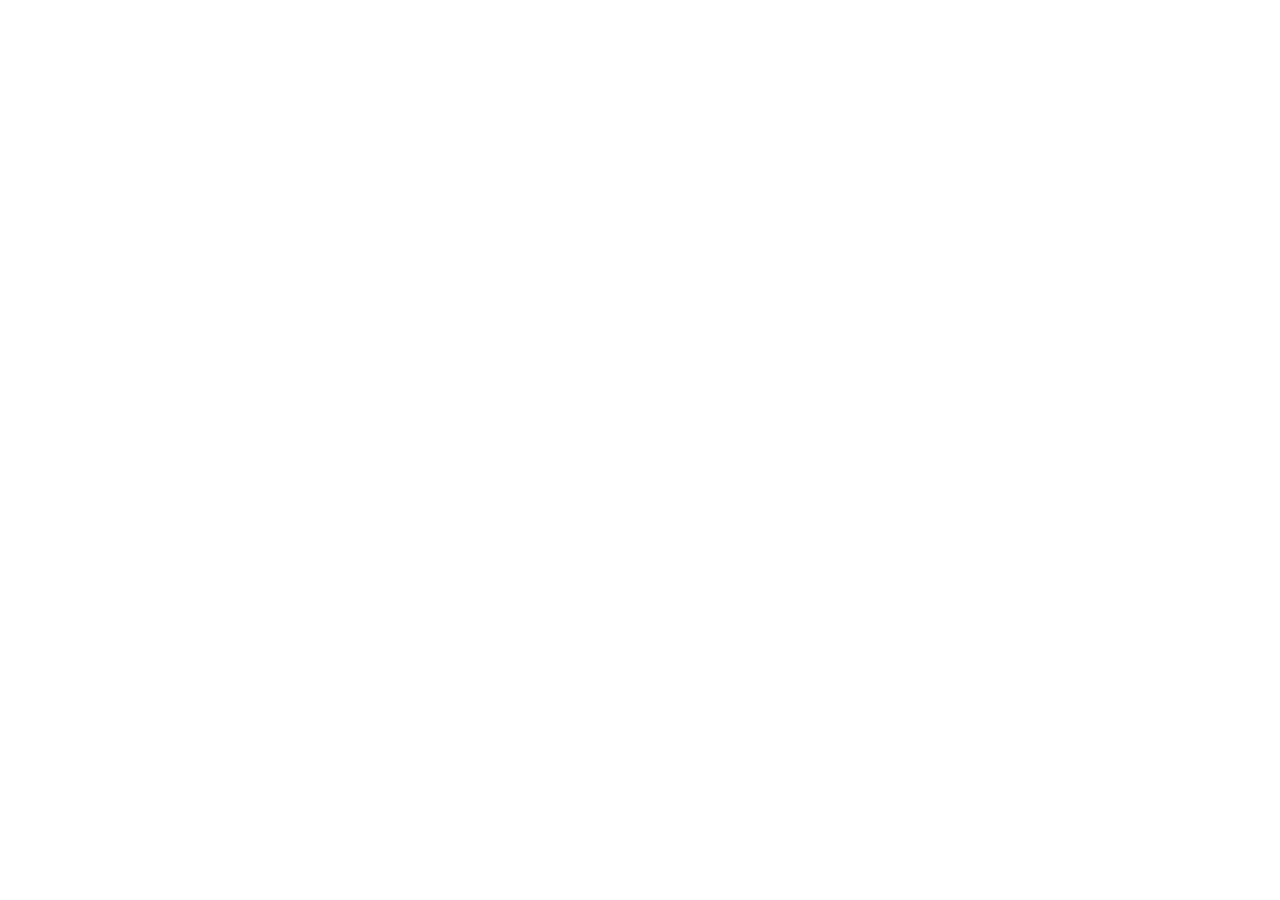
==== contato.html @ 32fdd735 "Portifolio" ====
<!DOCTYPE html>
<html lang="pt-br">
<head>
    <meta charset="UTF-8">
    <meta name="viewport" content="width=device-width, initial-scale=1.0">
    <title>Contato</title>
</head>
<body>
    
</body>
</html>
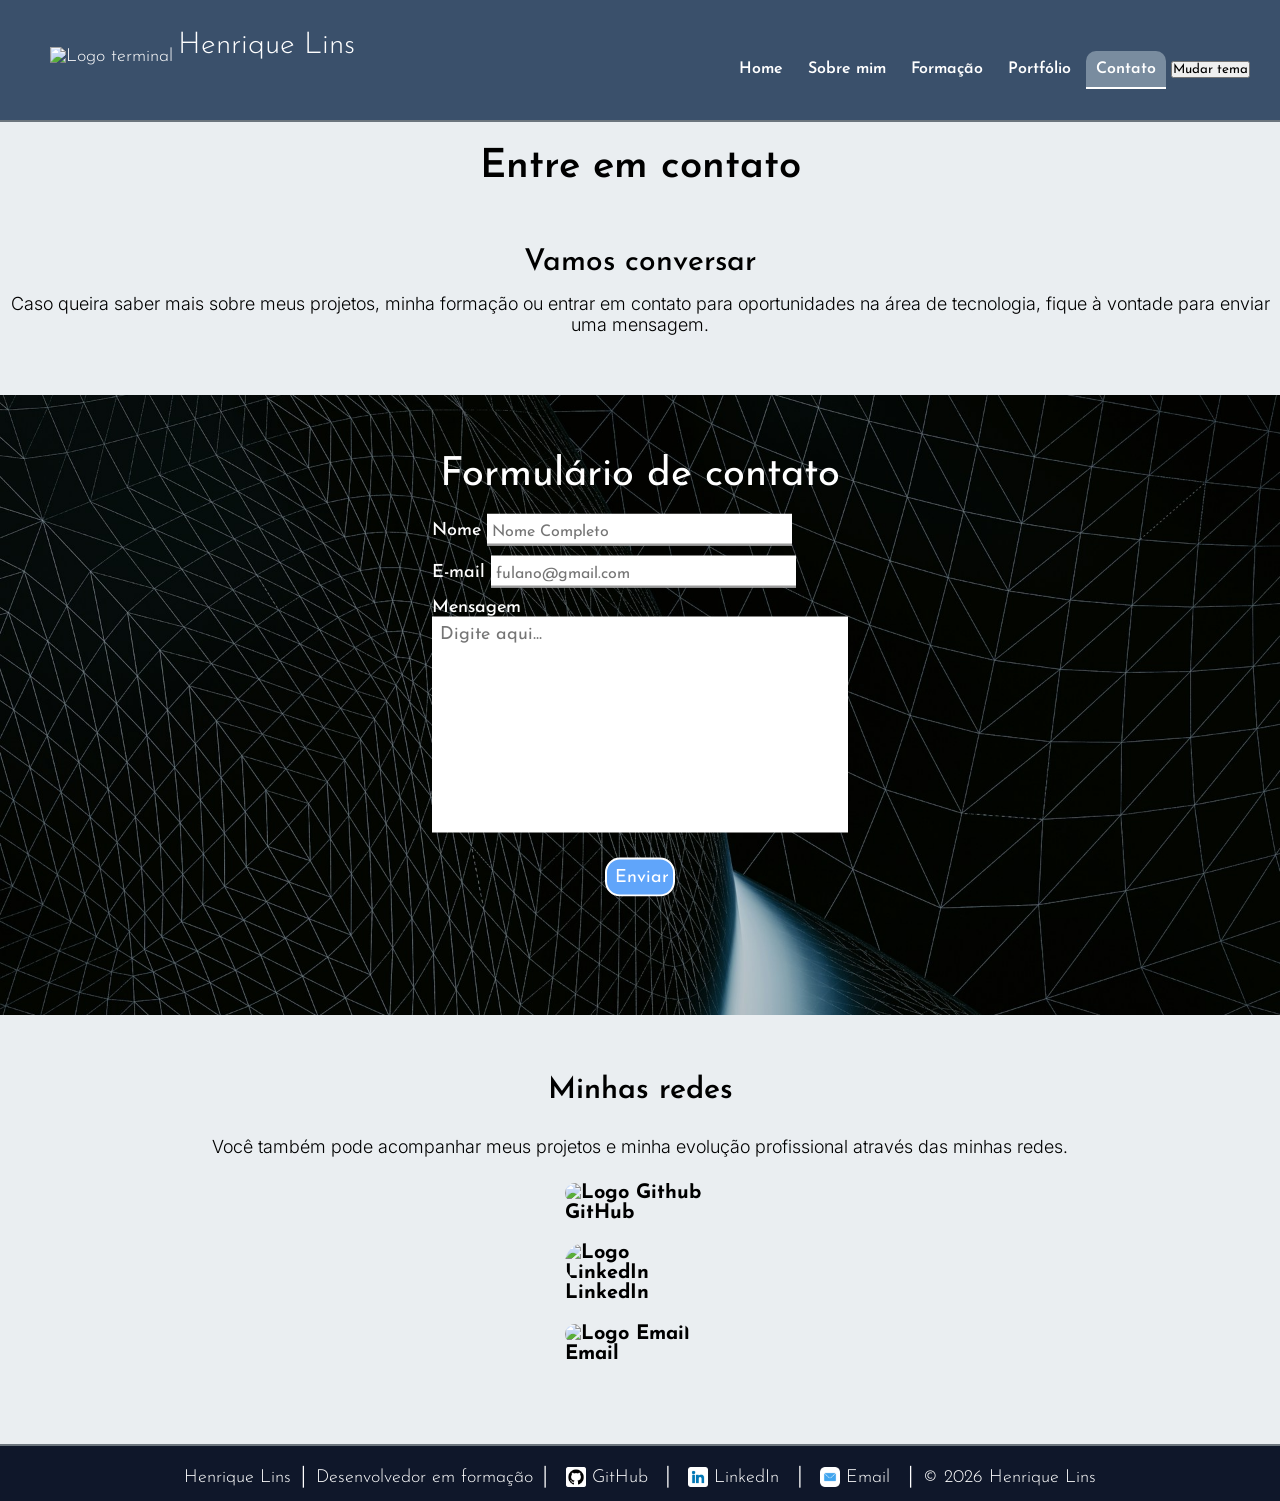
==== commit 831626dd: "Portifólio" ====
--- a/contato.html
+++ b/contato.html
@@ -3,9 +3,86 @@
 <head>
     <meta charset="UTF-8">
     <meta name="viewport" content="width=device-width, initial-scale=1.0">
+    <link rel="shortcut icon" href="favicon/terminal_claro.png" type="image/x-icon">
+    <link rel="stylesheet" href="css/style.css">
+    <link rel="stylesheet" href="css/responsivo.css">
     <title>Contato</title>
 </head>
 <body>
-    
+    <!-- Cabeçalho contendo logo e menu de navegação -->
+    <header>
+        <div class="menu">
+            <p><img src="favicon/terminal.png" alt="Logo terminal" class="logo"><span>Henrique Lins</span> </p>
+        </div>
+        <!-- Menu principal responsável pela navegação entre as páginas -->
+        <nav>
+            <a href="index.html">Home</a>
+            <a href="sobre.html">Sobre mim</a>
+            <a href="formacao.html">Formação</a>
+            <a href="portfolio.html">Portfólio</a>
+            <a href="contato.html" class="ativo">Contato</a>
+            <button>Mudar tema</button>
+        </nav>
+    </header>
+
+    <!-- Conteúdo principal da página -->
+    <main class="topo" class>
+        <h1>Entre em contato</h1>
+        <!-- Apresentação da página de contato -->
+        <section class="cont-topo">
+            <h2>Vamos conversar</h2>
+            <p>Caso queira saber mais sobre meus projetos, minha formação ou entrar em contato para oportunidades na área de tecnologia, fique à vontade para enviar uma mensagem.</p>
+        </section>
+
+        <!-- Formulário para envio de mensagens -->
+        <section id="formulario">
+            <h2>Formulário de contato</h2>
+            <form action="#" method="post" class="formu">
+                
+                <div class="campo">
+                    <label for="inome">Nome</label>
+                    <input type="text" name="nome" id="inome" minlength="5" required placeholder="Nome Completo" size="30">
+                </div>
+
+                <div class="campo">
+                    <label for="iemail">E-mail</label>
+                    <input type="email" name="email" id="iemail" required autocomplete="email" placeholder="fulano@gmail.com" size="30">
+                </div>
+
+                <div class="campo">
+                    <label for="imsg">Mensagem</label><br>
+                    <textarea name="msg" id="imsg" cols="50" rows="15" placeholder="Digite aqui..." required></textarea>
+                </div>
+
+                <div class="btn_con"><input type="submit" value="Enviar"></div>
+            </form>
+        </section>
+
+        <!-- Redes profissionais para contato -->
+        <section class="icon-cont">
+            <h2>Minhas redes</h2>
+            <p>Você também pode acompanhar meus projetos e minha evolução profissional através das minhas redes.</p>
+            <ul>
+                <li><a href="https://github.com/HenriqueLins26" target="_blank" rel="noopener"><img src="icones/github.png" alt="Logo Github"> GitHub</a></li>
+                <li><a href="https://www.linkedin.com/in/henrique-lins-04561a300/" target="_blank" rel="noopener"><img src="icones/linkedin.png" alt="Logo LinkedIn"> LinkedIn</a></li>
+                <li><a href="mailto:seuemail@email.com" target="_blank"><img src="icones/envelope.png" alt="Logo Email"> Email</a></li>
+            </ul>
+        </section>
+    </main>
+
+    <!-- Rodapé com links das redes profissionais -->
+    <footer>
+        <p>Henrique Lins │ Desenvolvedor em formação │ 
+            <a href="https://github.com/HenriqueLins26" target="_blank" rel="noopener">
+                <img src="icones/github-claro.png" alt="Logo GitHub" class="icon">GitHub
+            </a> │ 
+            <a href="https://www.linkedin.com/in/henrique-lins-04561a300/" target="_blank" rel="noopener">
+                <img src="icones/linkedin-claro.png" alt="Logo LinkedIn" class="icon">LinkedIn
+            </a> │ 
+            <a href="mailto:seuemail@email.com" target="_blank">
+                <img src="icones/envelope-claro.png" alt="Logo Email" class="icon">Email
+            </a> │ © 2026 Henrique Lins
+        </p>
+    </footer>
 </body>
 </html>
--- a/css/style.css
+++ b/css/style.css
@@ -0,0 +1,524 @@
+@charset "UTF-8";
+@import url('https://fonts.googleapis.com/css2?family=Inter:ital,opsz,wght@0,14..32,100..900;1,14..32,100..900&family=Josefin+Sans:ital,wght@0,100..700;1,100..700&display=swap');
+
+/* Definção das paginas*/
+*{
+  
+    margin: 0;
+    padding: 0;
+    font-family: var(--font-tit);
+}
+
+:root {
+    --cor0: #FFF;
+    --cor1: #0F172A;
+    --cor2: #1F3A93;
+    --cor3: #6C757D;
+    --cor4: #60A5FA;
+    --cor5: #3A506B;
+    --cor6: #C9D6DF;
+
+    --font-tit: 'Josefin Sans';
+    --font-prg: 'Inter';
+}
+
+
+
+body{
+    background-color: #eaeef1;
+
+}
+h1 {
+
+    padding-top: 25px;
+    color: #000000;
+    text-align: center;
+    font-size: 40px;
+    font-weight: 600;
+}
+
+h2 {
+    padding-bottom: 5px;
+    font-size: 30px;
+    font-weight: 500;
+}
+
+p{
+    font-weight: 300;
+    padding-top: 10px;
+    text-align: justify;
+    font-size: 18px;
+    font-family: var(--font-prg);
+}
+
+a{
+    text-decoration: none;
+    color: var(--cor0);
+}
+
+section{
+    padding: 10px;
+    margin: 50px 0px 50px 0px;
+}
+
+/* Inicio do menu*/
+
+header{
+    width: 100%;
+    height: 80px;
+    background-color: var(--cor5);
+    padding: 20px 0px;
+    color: var(--cor0);
+    border-bottom: 2px solid var(--cor3);
+}
+
+.menu span{
+    font-size: 30px;
+    margin-left: 5px;
+}
+
+.logo {
+    vertical-align: bottom;
+    margin-left: 50px;
+    margin-bottom: -5px;
+}
+
+nav{
+    text-align: right;
+    margin-right: 30px;
+}
+
+nav > a{
+    text-decoration: none;
+    color: var(--cor0);
+    padding: 10px;
+    font-weight: 600;
+    font-size: 16px;
+}
+
+nav a:hover{
+    padding: 10px;
+    background-color: #c9d6df71;
+    border-radius: 10px 10px 0px 0px;
+    color: var(--cor0);
+}
+ nav a.ativo{
+    background-color: #c9d6df71;
+    border-radius: 10px 10px 0px 0px;
+    border-bottom: 2px solid var(--cor0);
+ }
+
+/* Fim do menu*/
+
+/* Inicio da pagina Home*/
+.perfil{
+    margin-top: 30px;
+    display: flex;
+    align-items: center;
+    justify-content: center;
+    flex-wrap: wrap;
+}
+
+.ft-perfil{
+    margin: 15px;
+}
+
+.ft-perfil > img {
+    width: 250px;
+    height: 250px;
+    border-radius: 200px;
+    box-shadow: -5px 5px 13px var(--cor1);
+}
+
+.descri{
+    margin: auto;
+    text-align: center;
+    width: 90%;
+    max-width: 900px;
+}
+
+.descri > p{
+    padding: 30px;
+    text-align: justify;
+}
+
+.cards-des {
+    display: flex;
+    justify-content: center;
+    flex-wrap: wrap;
+    margin: 10px;
+}
+
+.des {
+    border: 2px solid var(--cor6);
+    background-image: linear-gradient(200deg, var(--cor1), var(--cor5), var(--cor1), var(--cor5));
+    color: var(--cor0);
+    border-radius: 5px;
+    box-shadow: 5px 5px 10px var(--cor1);
+    text-align: center;
+    padding: 10px;
+    width: 300px;
+    height: 150px;
+    margin: 10px;
+}
+
+.descricao {
+    padding: 10px;
+    margin-bottom: 50px;
+}
+
+.descricao > p {
+    padding-bottom: 40px;
+    text-align: justify;
+}
+
+.descricao > a {
+    text-decoration: underline;
+    color: #000;
+    padding: 10px;
+    font-weight: 900;
+    margin-right: 10px;
+}
+
+.descricao > a:hover {
+    text-decoration: none;
+}
+
+.descricao .btn-home{
+    margin-left: 10px;
+    background-color: var(--cor2);
+    color: var(--cor0);
+    text-decoration: none;
+    border-radius: 5px;
+}
+
+.descricao .btn-home:hover {
+    background-color: #2a4cb9;
+}
+/* Fim da pagina Home */
+
+/* Inicio da pagina Sobre */
+
+.sobre {
+    text-align: center;
+}
+
+.sob{
+    margin: auto;
+    width: 90%;
+    max-width: 900px;
+}
+
+.sob > h2 {
+    margin-bottom: 25px;
+}
+
+.sob > p{
+    text-align: justify;
+    padding-bottom: 10px;
+}
+
+.cards-sobre{
+    display: flex;
+    justify-content: center;
+    flex-wrap: wrap;
+}
+
+.card-sob{
+    border-right: 2px solid var(--cor5);
+    border-left: 2px solid var(--cor5);
+    border-left: 1;
+    margin: -1px;
+    width: 450px;
+    height: 150px;
+    padding: 20px;
+
+}
+
+.card-sob > h3 {
+    margin-bottom: 10px;
+}
+
+/* Fim da pagina Sobre */
+
+/* Inicio da pagina Formação */
+
+.formacao {
+    text-align: center;
+}
+
+.facul{
+    width: 100%;
+    margin-top: 30px;
+    display: flex;
+    justify-content: center;
+    text-align: justify;
+    flex-wrap: wrap;
+}
+.meio{
+    border-right: 2px solid var(--cor5);
+
+}
+.facul1{
+    width: 700px;
+    height: 200px;
+    padding: 10px;
+    margin: 20px;
+}
+
+.cards-formacao{
+    margin-top: 20px;
+    display: flex;
+    justify-content: center;
+    flex-wrap: wrap;
+}
+
+.forma{
+    background-image: linear-gradient(150deg,var(--cor1),var(--cor5), var(--cor1));
+    color: var(--cor0);
+    border: 2px solid var(--cor6);
+    box-shadow: -4px 4px 15px var(--cor1);
+    border-radius: 15%;
+    padding: 15px;
+    width: 450px;
+    height: 250px;
+    margin: 10px;
+}
+.forma > h3{
+    text-align: center;
+    margin: 5px;
+    font-size: 25px;
+    font-weight: 400;
+}
+
+.forma > p{
+    padding-top: 8px;
+    text-align: justify;
+}
+
+.card-for {
+    display: flex;
+    justify-content: center;
+    flex-wrap: wrap;
+}
+
+.card-f{
+    box-shadow: -4px 4px 10px var(--cor1);
+    border: 2px solid var(--cor5);
+    border-radius: 10px;
+    margin: 10px;
+    width: 400px;
+    height: 200px;
+    padding: 10px;
+}
+
+.card-f > h3{
+    text-align: center;
+    padding: 10px;
+}
+
+.card-f > p{
+    text-align: justify;
+}
+/* Fim da pagina Formação */
+
+/* Inicio da pagina Portifolio */
+.princ{
+    text-align: center;
+    padding: 30px;
+}
+
+.princ p{
+    text-align: center;
+}
+
+.card-por{
+    color: var(--cor0);
+    display: flex;
+    justify-content: center;
+    flex-wrap: wrap;
+    margin: 40px;
+}
+
+.cards{
+    background-image: linear-gradient(200deg, var(--cor1), var(--cor5));
+    border-radius: 40px;
+    width: 500px;
+    height: 300px;
+    border: 1px solid var(--cor6);
+    box-shadow: -8px 8px 15px var(--cor1);
+    margin: 10px;
+    padding: 10px;
+}
+
+.cards h3{
+    margin: 10px;
+    font-size: 25px;
+    font-weight: 400;
+}
+
+.cards p {
+    text-align: justify;
+}
+
+.port{
+    font-size: 20px;
+    margin-top: 40px;
+}
+
+.port > a{
+    text-decoration: underline;
+    font-weight: 400;
+}
+
+.port a:hover {
+    text-decoration: none;
+}
+/* Fim da Pagina Portifolio */
+
+/* Pagina Contato */
+ .cont-topo{
+    text-align: center;
+ }
+
+ .cont-topo p{
+    text-align: center;
+ }
+
+#formulario{  
+    height: 600px;
+    background-image: url('../image/fundo-formulario.jpg');
+    background-repeat: no-repeat;
+    background-position: center;
+    background-size: cover;
+    background-attachment: scroll;
+    color: var(--cor0);
+    position: relative;
+}
+
+#formulario > h2 {
+    margin-top: 50px;
+    text-align: center;
+    font-size: 40px;
+    font-weight: 400;
+}
+
+.formu {
+    position: absolute;
+    top: 50%;
+    left: 50%;
+    overflow: hidden;
+    transform: translate(-50%, -50%);
+}
+
+.campo {
+    font-size: 18px;
+    font-weight: 500;
+}
+
+.campo > input {
+    font-size: 16px;
+    width: 300px;
+    height: 25px;
+    background-color: var(--cor0);
+    border: none;
+    border-bottom: 2px solid #9c9c9c;
+    padding: 5px 0px 0px 5px;
+    margin-bottom: 10px;
+}
+
+.campo > textarea{
+    resize: none;
+    border: none;
+    padding: 8px;
+    width: 400px;
+    height: 200px;
+    font-size: 18px;
+    font-weight: 400;
+}
+
+.btn_con{
+    margin-top: 20px;
+    text-align: center;
+}
+
+.btn_con input {
+    font-size: 18px;
+    color: var(--cor0);
+    width: 70px;
+    padding: 8px;
+    border-radius: 15px;
+    border: 2px solid var(--cor0);
+    background-color: var(--cor4);
+}
+
+.btn_con input:hover {
+    padding: 9px;
+    border: 1px solid var(--cor0);
+    background-color: #4679b6;
+}
+
+.icon-cont li{
+    width: 150px;
+    margin: auto;
+    margin-bottom: 20px;
+    list-style: none;
+}
+
+.icon-cont img {
+    width: 40px;
+    border-radius: 20px;
+    vertical-align: middle;
+}
+
+.icon-cont h2 {
+    text-align: center;
+    font-size: 30px;
+    font-weight: 600;
+    margin-bottom: 15px;
+}
+
+.icon-cont p {
+    margin-bottom: 25px;
+    text-align: center;
+}
+.icon-cont a {
+    font-size: 20px;
+    color: #000;
+    font-weight: 700;
+}
+
+/* Fim da pagina Contato */
+
+/* Rodapé*/
+footer{
+    background-color: var(--cor1);
+    color: var(--cor0);
+    border-top: 2px solid var(--cor3);
+    height: 35px;
+    padding: 10px;
+    display: flex;
+    justify-content: center;
+}
+
+footer a{
+    color: var(--cor0);
+    padding: 0px 8px;
+}
+
+footer p {
+    font-family: var(--font-tit);
+}
+
+footer a:hover{
+    background-color: #c9d6df23;
+    border-radius: 5px;
+}
+
+/* Icones do rodapé*/
+.icon{
+    width: 20px;
+    margin: -5px 6px 0px 0px;
+    vertical-align: middle;
+}
+/* Fim do rodapé */
--- a/css/responsivo.css
+++ b/css/responsivo.css
@@ -0,0 +1,230 @@
+@charset "UTF-8";
+
+@media screen and (min-width: 769px) and (max-width: 1024px){
+    .meio{
+        border: none;
+    }
+
+    .card-sob{
+        box-shadow: -4px 4px 10px var(--cor1);
+        border: 2px solid var(--cor5);
+        border-radius: 10px;
+        width: 300px;
+        margin: 10px auto;
+    }
+}
+
+
+@media screen and (max-width: 768px){
+    /* Definçaõ da pagina*/
+    :root {
+        --cor1: #0F172A;
+        --cor5: #3A506B;
+    }
+
+    h1{
+        padding-top: 10px;
+        font-size: 33px;
+        font-weight: 600;
+    }
+
+    h2{
+        font-size: 26px;
+        font-weight: 600;
+    }
+
+    p{
+        font-size: 16px;
+    }
+    .meio{
+        border-right: none;
+    }
+
+    /* Pagina Home*/
+    .perfil{
+        flex-direction: column;
+        margin-bottom: 30px;
+    }
+
+    .ft-perfil > img{
+        width: 180px;
+        height: 180px;
+    }
+    .descri{
+        width: 370px;
+    }
+
+    .descri > p{
+        margin-top: 5px;
+        padding: 8px;
+    }
+
+    .cards-des{
+        flex-direction: column;
+    }
+
+    .des {
+        height: 130px;
+        margin: 10px auto;
+    }
+    /* Pagina Home*/
+
+    /* Pagina Sobre*/
+    .sob{
+        width: 370px;
+    }
+
+    .sob > p{
+        padding-bottom: 0px;
+    }
+
+    .cards-sobre{
+        flex-direction: column;
+    }
+
+    .card-sob{
+        box-shadow: -4px 4px 10px var(--cor1);
+        border: 2px solid var(--cor5);
+        border-radius: 10px;
+        width: 250px;
+        margin: 10px auto;
+    }
+    /* Pagina Sobre*/
+
+    /* Pagina Formação */
+    .facul{
+        flex-direction: column;
+        
+    }
+
+    .facul1{
+        width: 100%;
+        height: 270px;
+        margin: 20px 0px 0px 0px;
+        padding: 0px;
+    }
+
+    .cards-formacao{
+        flex-direction: column;
+    }
+
+    .forma{
+        background-image: linear-gradient(45deg,var(--cor1),var(--cor5), var(--cor1));
+        width: 330px;
+        height: 280px;
+        padding: 10px;
+        margin: 10px auto;
+        border-radius: 50px;
+    }
+
+    .forma > h3{
+        margin: 10px;
+        font-size: 20px;
+        font-weight: 400;
+    }
+
+    .card-for {
+        flex-direction: column;
+    }
+
+    .card-f{
+        width: 330px;
+        height: 180px;
+        margin: 10px auto;
+    }
+    /* Pagina Formação */
+
+    /* Pagina Portifolio */
+
+    .princ{
+        padding: 0px;
+    }
+
+    .princ p{
+        text-align: justify;
+        padding: 10px;
+    }
+
+    .card-por{
+        flex-direction: column;
+        margin: 0px;
+    }
+
+    .cards{
+        width: 340px;
+        height: 320px;
+        margin: 10px auto;
+        padding: 15px;
+    }
+
+    .cards h3{
+        font-size: 20px;
+        font-weight: 400;
+    }
+    /* Pagina Portifolio */
+
+    /* Pagina Contato */
+    #formulario{
+        width:100%;
+        height: 600px;
+        padding-top: 20px;
+        box-sizing: border-box;
+    }
+
+    #formulario > h2 {
+        margin: 0px;
+    }
+
+    .campo {
+        text-align: center;
+        font-size: 16px;
+        font-weight: 600;
+    }
+
+    .campo > input{
+        width: 230px;
+        height: 20px;
+        padding: 5px 0px 0px 5px;
+        font-size: 15px;
+    }
+
+    .campo > textarea {
+        width: 320px;
+        height: 150px;
+        font-size: 15px;
+    }
+    .icon-cont li{
+        width: 115px;
+    }
+
+    .icon-cont img {
+        width: 30px;
+    }
+
+    .icon-cont a {
+        font-size: 17px;
+        font-weight: 700;
+    }
+    /* Pagina Contato */
+
+    /* Pagina Rodapé */
+    footer{
+        height: 75px;
+        padding: 10px;
+    }
+
+    footer a{
+        padding: 0px 2px;
+    }
+
+    footer p{
+        font-size: 15px;
+    }
+
+    .icon{
+        margin: 2px 2px 0px 0px;
+        vertical-align: bottom;
+        width: 16px;
+    }
+    /* Pagina Rodapé */
+}
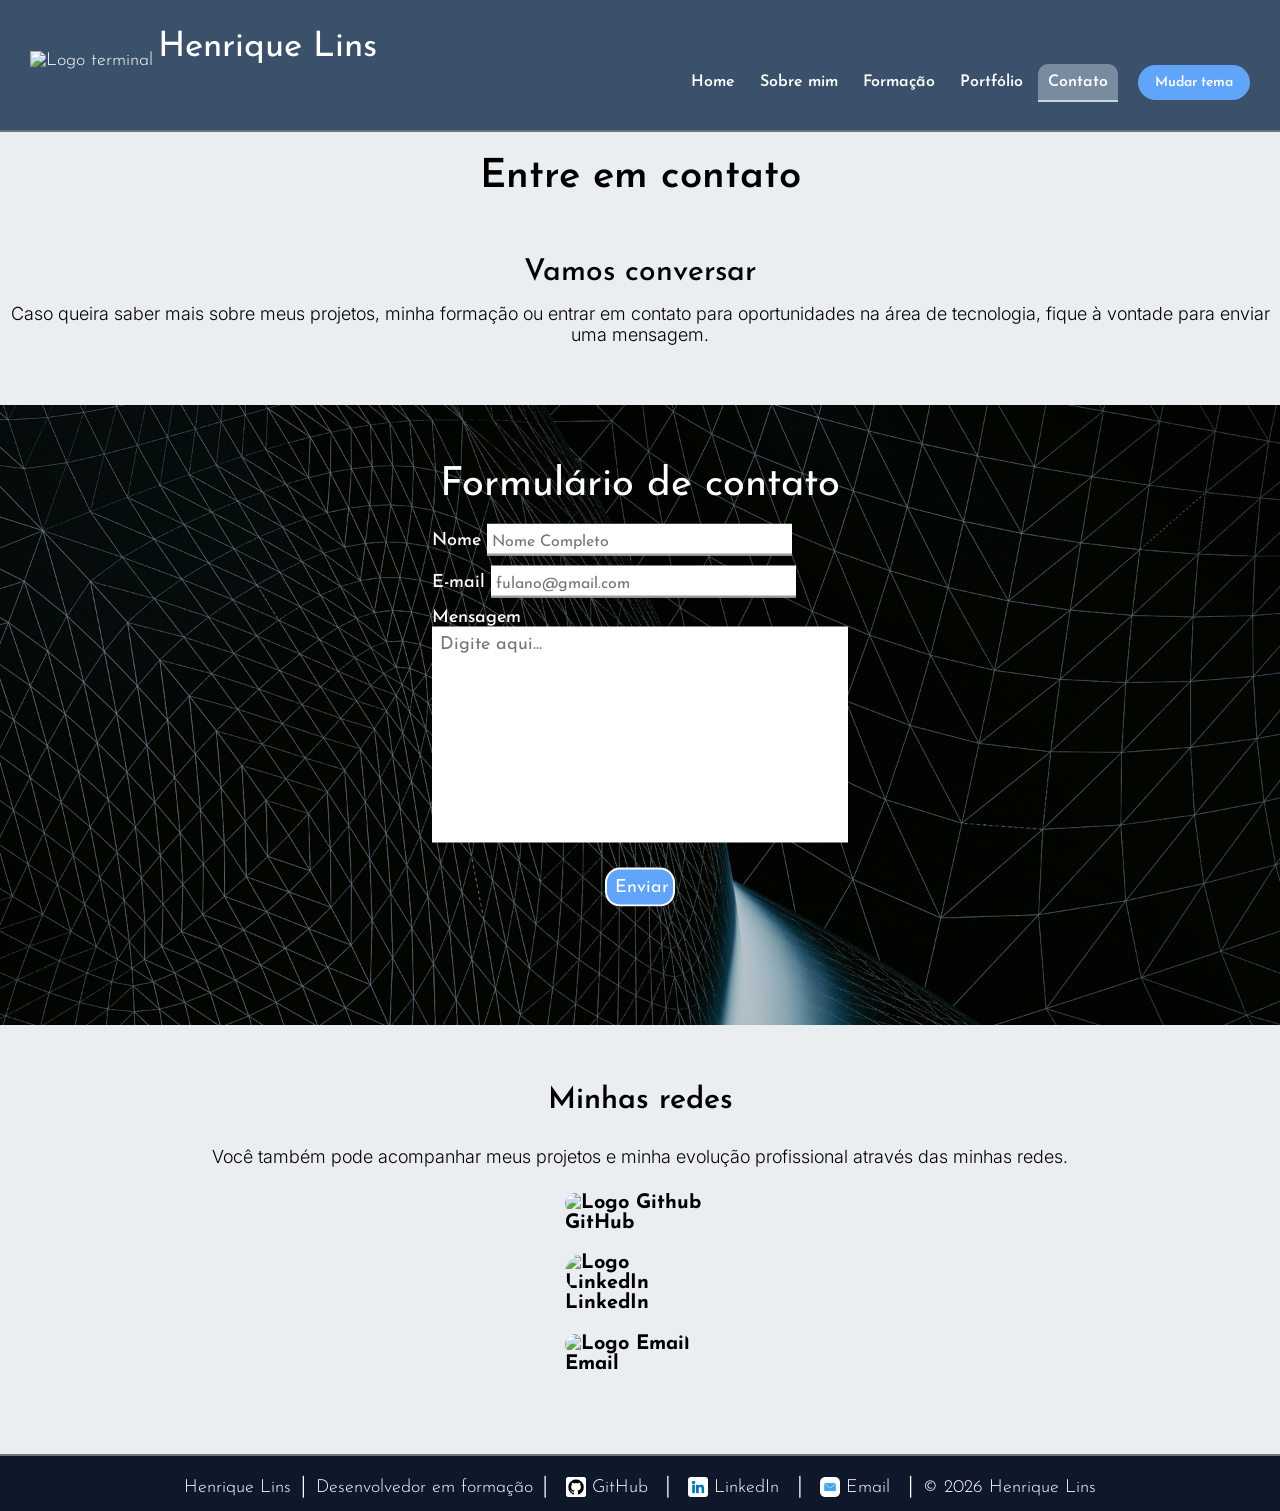
==== commit 202c5077: "Portfolio" ====
--- a/contato.html
+++ b/contato.html
@@ -15,13 +15,16 @@
             <p><img src="favicon/terminal.png" alt="Logo terminal" class="logo"><span>Henrique Lins</span> </p>
         </div>
         <!-- Menu principal responsável pela navegação entre as páginas -->
-        <nav>
+
+        <button id="menu-btn">☰</button>
+
+        <nav id="menu">
             <a href="index.html">Home</a>
             <a href="sobre.html">Sobre mim</a>
             <a href="formacao.html">Formação</a>
             <a href="portfolio.html">Portfólio</a>
             <a href="contato.html" class="ativo">Contato</a>
-            <button>Mudar tema</button>
+            <button id="tema">Mudar tema</button>
         </nav>
     </header>
 
@@ -37,7 +40,7 @@
         <!-- Formulário para envio de mensagens -->
         <section id="formulario">
             <h2>Formulário de contato</h2>
-            <form action="#" method="post" class="formu">
+            <form action="#" method="post" class="formu" id="meuFormulario">
                 
                 <div class="campo">
                     <label for="inome">Nome</label>
@@ -63,9 +66,27 @@
             <h2>Minhas redes</h2>
             <p>Você também pode acompanhar meus projetos e minha evolução profissional através das minhas redes.</p>
             <ul>
-                <li><a href="https://github.com/HenriqueLins26" target="_blank" rel="noopener"><img src="icones/github.png" alt="Logo Github"> GitHub</a></li>
-                <li><a href="https://www.linkedin.com/in/henrique-lins-04561a300/" target="_blank" rel="noopener"><img src="icones/linkedin.png" alt="Logo LinkedIn"> LinkedIn</a></li>
-                <li><a href="mailto:seuemail@email.com" target="_blank"><img src="icones/envelope.png" alt="Logo Email"> Email</a></li>
+                <li>
+                    <a href="https://github.com/HenriqueLins26" target="_blank" rel="noopener">
+                        <img src="icones/github.png" alt="Logo Github" class="img-claro">
+                        <img src="icones/github-claro.png" alt="Logo Github" class="img-escuro"> 
+                        GitHub
+                    </a>
+                </li>
+                <li>
+                    <a href="https://www.linkedin.com/in/henrique-lins-04561a300/" target="_blank" rel="noopener">
+                        <img src="icones/linkedin.png" alt="Logo LinkedIn" class="img-claro">
+                        <img src="icones/linkedin-claro.png" alt="Logo LinkedIn" class="img-escuro"> 
+                        LinkedIn
+                    </a>
+                </li>
+                <li>
+                    <a href="mailto:seuemail@email.com" target="_blank">
+                        <img src="icones/envelope.png" alt="Logo Email" class="img-claro">
+                        <img src="icones/envelope-claro.png" alt="Logo Email" class="img-escuro"> 
+                        Email
+                    </a>
+                </li>
             </ul>
         </section>
     </main>
@@ -84,5 +105,6 @@
             </a> │ © 2026 Henrique Lins
         </p>
     </footer>
+<script src="js/script.js"></script>
 </body>
 </html>
--- a/css/style.css
+++ b/css/style.css
@@ -22,8 +22,6 @@
     --font-prg: 'Inter';
 }
 
-
-
 body{
     background-color: #eaeef1;
 
@@ -67,19 +65,24 @@
     width: 100%;
     height: 80px;
     background-color: var(--cor5);
-    padding: 20px 0px;
+    padding: 20px 0px 30px 0px;
     color: var(--cor0);
     border-bottom: 2px solid var(--cor3);
 }
 
+#menu-btn{
+    display: none;
+}
+
 .menu span{
-    font-size: 30px;
+    font-weight: 400;
+    font-size: 35px;
     margin-left: 5px;
 }
 
 .logo {
     vertical-align: bottom;
-    margin-left: 50px;
+    margin-left: 30px;
     margin-bottom: -5px;
 }
 
@@ -105,8 +108,29 @@
  nav a.ativo{
     background-color: #c9d6df71;
     border-radius: 10px 10px 0px 0px;
-    border-bottom: 2px solid var(--cor0);
+    border-bottom: 2px solid var(--cor6);
  }
+
+/* Estilo Base do Botão de Tema */
+#tema {
+    background-color: var(--cor4); 
+    color: var(--cor0);          
+    border: 2px solid transparent;
+    padding: 8px 15px;
+    font-family: var(--font-tit);
+    font-size: 14px;
+    font-weight: 600;
+    border-radius: 20px;
+    cursor: pointer;
+    margin-left: 15px;
+    transition: all 0.3s ease;
+    vertical-align: middle;
+}
+
+#tema:hover {
+    background-color: transparent;
+    border-color: var(--cor4);
+}
 
 /* Fim do menu*/
 
@@ -227,7 +251,6 @@
 .card-sob{
     border-right: 2px solid var(--cor5);
     border-left: 2px solid var(--cor5);
-    border-left: 1;
     margin: -1px;
     width: 450px;
     height: 150px;
@@ -471,6 +494,10 @@
     vertical-align: middle;
 }
 
+.img-escuro {
+    display: none;
+}
+
 .icon-cont h2 {
     text-align: center;
     font-size: 30px;
@@ -521,4 +548,72 @@
     margin: -5px 6px 0px 0px;
     vertical-align: middle;
 }
-/* Fim do rodapé */+/* Fim do rodapé */
+
+/* Configuração do tema escuro */
+
+/* Quando o body tiver a classe .dark-theme, estas cores serão aplicadas */
+body.dark-theme {
+    background-color: #121214; 
+    color: #e1e1e6;
+}
+
+/* Ajuste dos títulos no modo escuro */
+body.dark-theme h1 {
+    color: var(--cor0);
+}
+
+body.dark-theme h2 {
+    color: var(--cor4);
+}
+
+/* Ajuste dos links e textos específicos na Home */
+body.dark-theme .descricao > a {
+    color: var(--cor4); 
+}
+
+body.dark-theme .icon-cont a {
+    color: var(--cor0);
+}
+
+/* Ajuste de cards que precisam mudar de cor no modo escuro */
+body.dark-theme .card-f {
+    background-color: #1f2937;
+    border-color: var(--cor0);
+    color: var(--cor0);
+}
+
+body.dark-theme .card-sob {
+    border-color: var(--cor4);
+    color: var(--cor0);
+}
+
+body.dark-theme .descricao .btn-home{
+    color: var(--cor0);
+}
+
+body.dark-theme .descricao > a{
+    color: var(--cor0);
+}
+
+body.dark-theme #formulario h2 {
+    color: var(--cor0);
+}
+
+body.dark-theme #formulario{
+    border-bottom: 1px solid var(--cor0);
+    border-top: 1px solid var(--cor0);
+}
+
+body.dark-theme .img-claro {
+    display: none;
+}
+
+body.dark-theme .img-escuro {
+    display: inline-block;
+}
+
+body.dark-theme #tema {
+    box-shadow: 0 0 8px var(--cor4); 
+    
+}
--- a/css/responsivo.css
+++ b/css/responsivo.css
@@ -14,14 +14,16 @@
     }
 }
 
-
 @media screen and (max-width: 768px){
     /* Definçaõ da pagina*/
-    :root {
-        --cor1: #0F172A;
-        --cor5: #3A506B;
-    }
-
+
+    #tema {
+        display: block;
+        width: 30%;
+        margin: 15px auto;
+        text-align: center;
+        padding: 12px 0px; 
+    }
     h1{
         padding-top: 10px;
         font-size: 33px;
@@ -40,6 +42,60 @@
         border-right: none;
     }
 
+    /* Menu */
+    header{
+        padding: 0px;
+        height: auto;
+
+    }
+
+    nav a.ativo{
+        background-color: #c9d6df38;
+    }
+
+    #menu-btn{
+        display: block;
+        position: absolute;
+        right: 20px;
+        top: 25px;
+
+        font-size: 30px;
+        background: none;
+        border: none;
+        color: var(--cor0);
+    }
+
+    #menu{
+        margin-top: 20px;
+        border-top: 2px solid var(--cor3);
+        display: none;
+        flex-direction: column;
+        background-color: var(--cor5);
+        width: 100%;
+        }
+
+    #menu a{
+        border-radius: 0;
+        display: block;
+        text-align: center;
+        padding: 15px;
+    }
+
+    /* quando o javascript ativar */
+    #menu.ativo{
+        display: flex;
+    }
+
+    .menu span{
+        margin-left: 0px;
+        font-size: 30px;
+    }
+
+    .logo {
+        margin-left: 15px;
+    }
+    /* Menu */
+
     /* Pagina Home*/
     .perfil{
         flex-direction: column;
@@ -51,7 +107,8 @@
         height: 180px;
     }
     .descri{
-        width: 370px;
+        margin: 0;
+        width: 95%;
     }
 
     .descri > p{
@@ -71,7 +128,7 @@
 
     /* Pagina Sobre*/
     .sob{
-        width: 370px;
+        width: 100%;
     }
 
     .sob > p{
@@ -84,7 +141,7 @@
 
     .card-sob{
         box-shadow: -4px 4px 10px var(--cor1);
-        border: 2px solid var(--cor5);
+        border: 5px solid var(--cor5);
         border-radius: 10px;
         width: 250px;
         margin: 10px auto;
@@ -223,7 +280,7 @@
 
     .icon{
         margin: 2px 2px 0px 0px;
-        vertical-align: bottom;
+        vertical-align: middle;
         width: 16px;
     }
     /* Pagina Rodapé */
